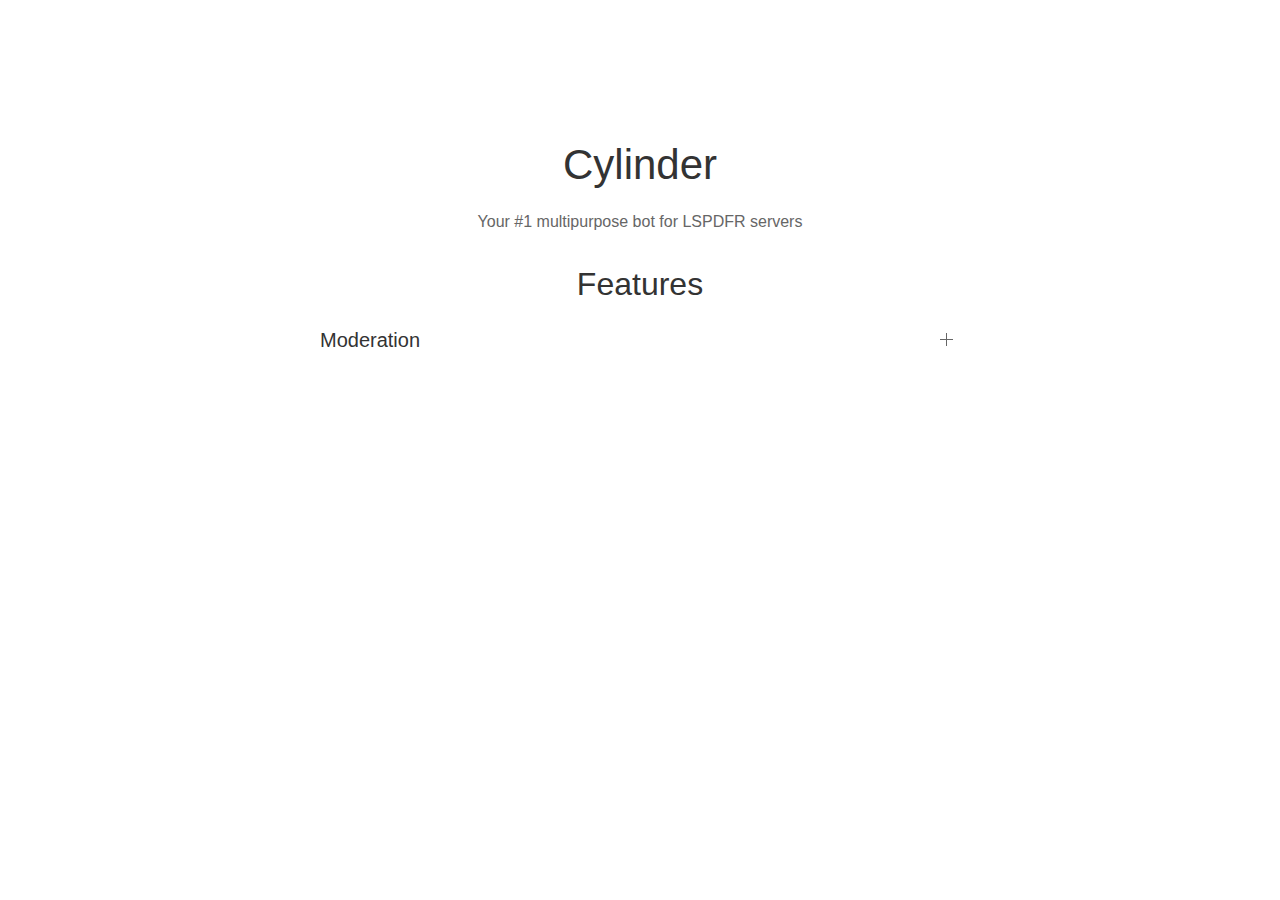
==== index.html @ d8e2f7c5 "Added a features section" ====
<!DOCTYPE html>
<html lang="en">
<head>
    <meta charset="UTF-8">
    <meta http-equiv="X-UA-Compatible" content="IE=edge">
    <meta name="viewport" content="width=device-width, initial-scale=1.0">
    <title>Cylinder | Your #1 multipurpose bot for LSPDFR servers</title>
    <link rel="stylesheet" href="css/uikit.min.css" />
    <script src="js/uikit.min.js"></script>
    <script src="js/uikit-icons.min.js"></script>
</head>
<body>
    <h1 align="center" class="uk-margin-xlarge-top">Cylinder</h1>
    <p align="center">Your #1 multipurpose bot for LSPDFR servers</p>

    <div style="width: 50%; margin: auto; padding: 10px">
        <h2 align="center">Features</h2>
        <ul uk-accordion>
            <li>
                <a class="uk-accordion-title" href="#">Moderation</a>
                <div class="uk-accordion-content">
                    <ul>
                        <li></li>
                    </ul>
                </div>
            </li>
        </ul>
    </div>
    
</body>
</html>
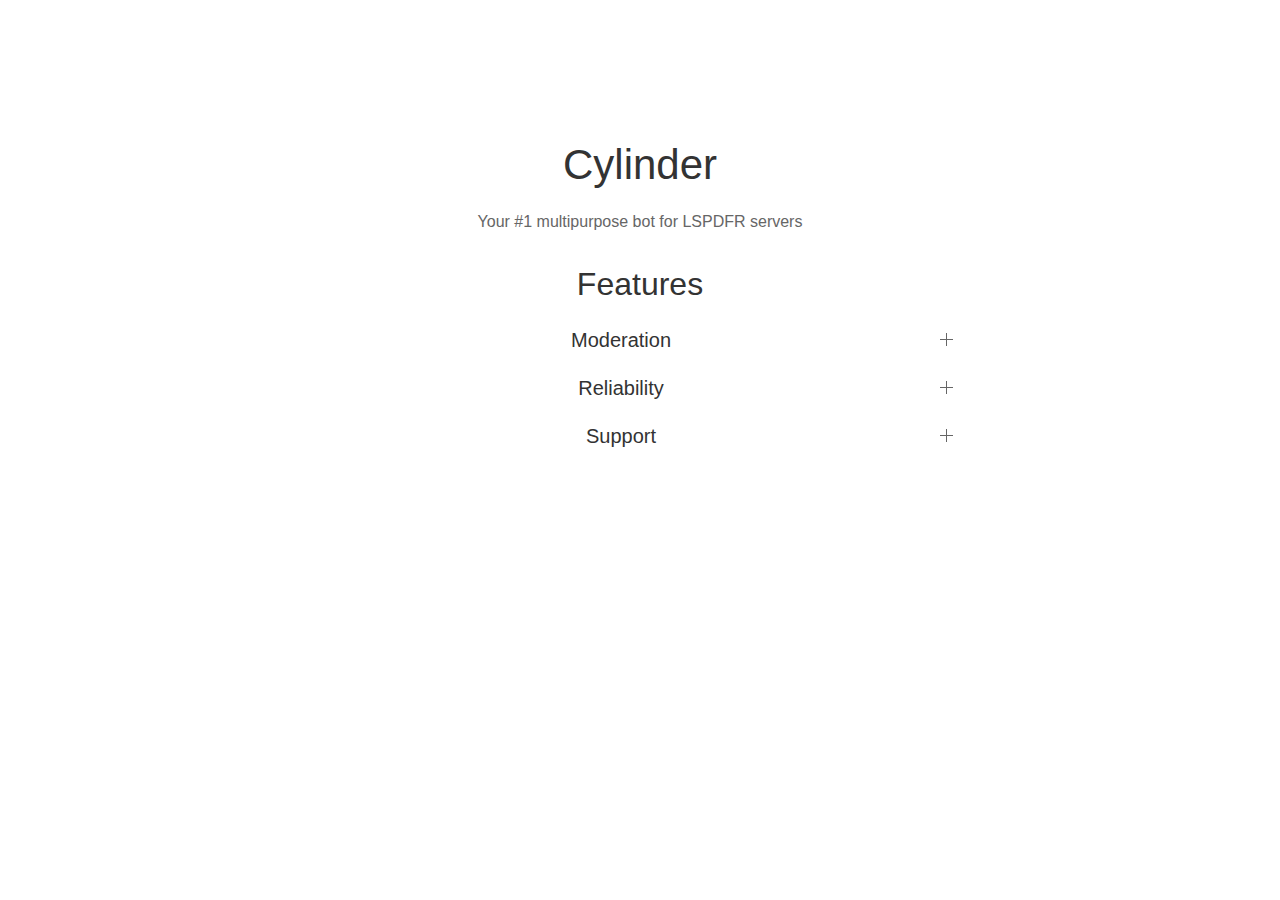
==== commit 22120934: "Added 2 new sections under features" ====
--- a/index.html
+++ b/index.html
@@ -17,10 +17,35 @@
         <h2 align="center">Features</h2>
         <ul uk-accordion>
             <li>
-                <a class="uk-accordion-title" href="#">Moderation</a>
+                <a class="uk-accordion-title" href="#" align="center">Moderation</a>
                 <div class="uk-accordion-content">
                     <ul>
-                        <li></li>
+                        <li>Send MoveMessages &#169;</li>
+                        <li>Add Notes</li>
+                        <li>Give Warnings</li>
+                        <li>Get User-Info</li>
+                    </ul>
+                </div>
+            </li>
+            <li>
+                <a class="uk-accordion-title" href="#" align="center">Reliability</a>
+                <div class="uk-accordion-content">
+                    <ul>
+                        <li>Clustered system for lower latency</li>
+                        <li>Fast VPS</li>
+                        <li>Proffesional Staff team</li>
+                        <li>99.9% Uptime</li>
+                    </ul>
+                </div>
+            </li>
+            <li>
+                <a class="uk-accordion-title" href="#" align="center">Support</a>
+                <div class="uk-accordion-content">
+                    <ul>
+                        <li>Ticketing system</li>
+                        <li>NameBadge &#169;</li>
+                        <li>Log manager</li>
+                        <li>Support Team statistics</li>
                     </ul>
                 </div>
             </li>
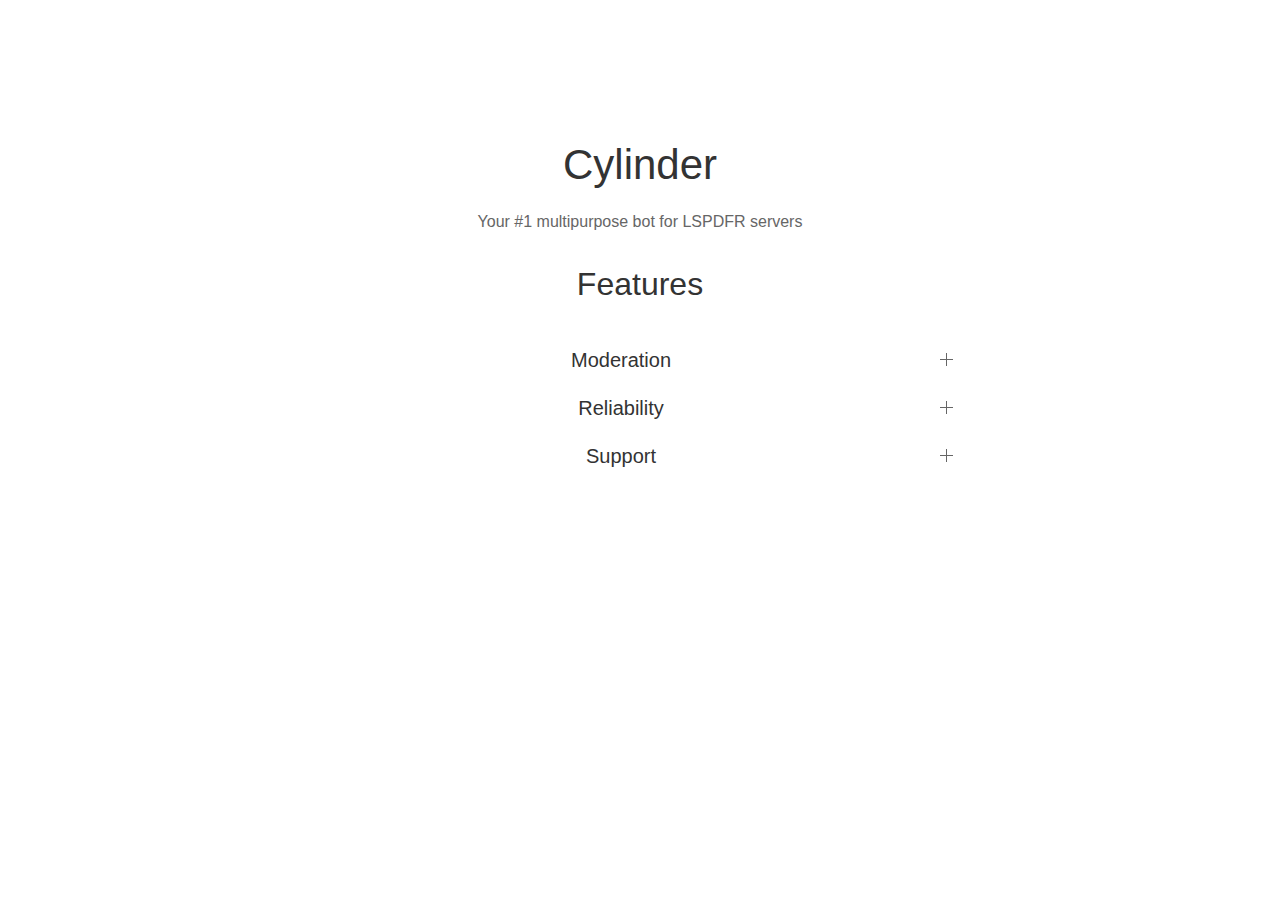
==== commit f15d86fa: "Attempted to fix weird centering of UK" ====
--- a/index.html
+++ b/index.html
@@ -10,14 +10,14 @@
     <script src="js/uikit-icons.min.js"></script>
 </head>
 <body>
-    <h1 align="center" class="uk-margin-xlarge-top">Cylinder</h1>
-    <p align="center">Your #1 multipurpose bot for LSPDFR servers</p>
+    <h1 style="text-align: center;" class="uk-margin-xlarge-top">Cylinder</h1>
+    <p style="text-align: center;">Your #1 multipurpose bot for LSPDFR servers</p>
 
     <div style="width: 50%; margin: auto; padding: 10px">
-        <h2 align="center">Features</h2>
-        <ul uk-accordion>
+        <h2 style="text-align: center;">Features</h2>
+        <ul uk-accordion class="uk-margin-medium-top">
             <li>
-                <a class="uk-accordion-title" href="#" align="center">Moderation</a>
+                <a class="uk-accordion-title" href="#" style="text-align: center;">Moderation</a>
                 <div class="uk-accordion-content">
                     <ul>
                         <li>Send MoveMessages &#169;</li>
@@ -28,7 +28,7 @@
                 </div>
             </li>
             <li>
-                <a class="uk-accordion-title" href="#" align="center">Reliability</a>
+                <a class="uk-accordion-title" href="#" style="text-align: center;">Reliability</a>
                 <div class="uk-accordion-content">
                     <ul>
                         <li>Clustered system for lower latency</li>
@@ -39,7 +39,7 @@
                 </div>
             </li>
             <li>
-                <a class="uk-accordion-title" href="#" align="center">Support</a>
+                <a class="uk-accordion-title" href="#" style="text-align: center;">Support</a>
                 <div class="uk-accordion-content">
                     <ul>
                         <li>Ticketing system</li>
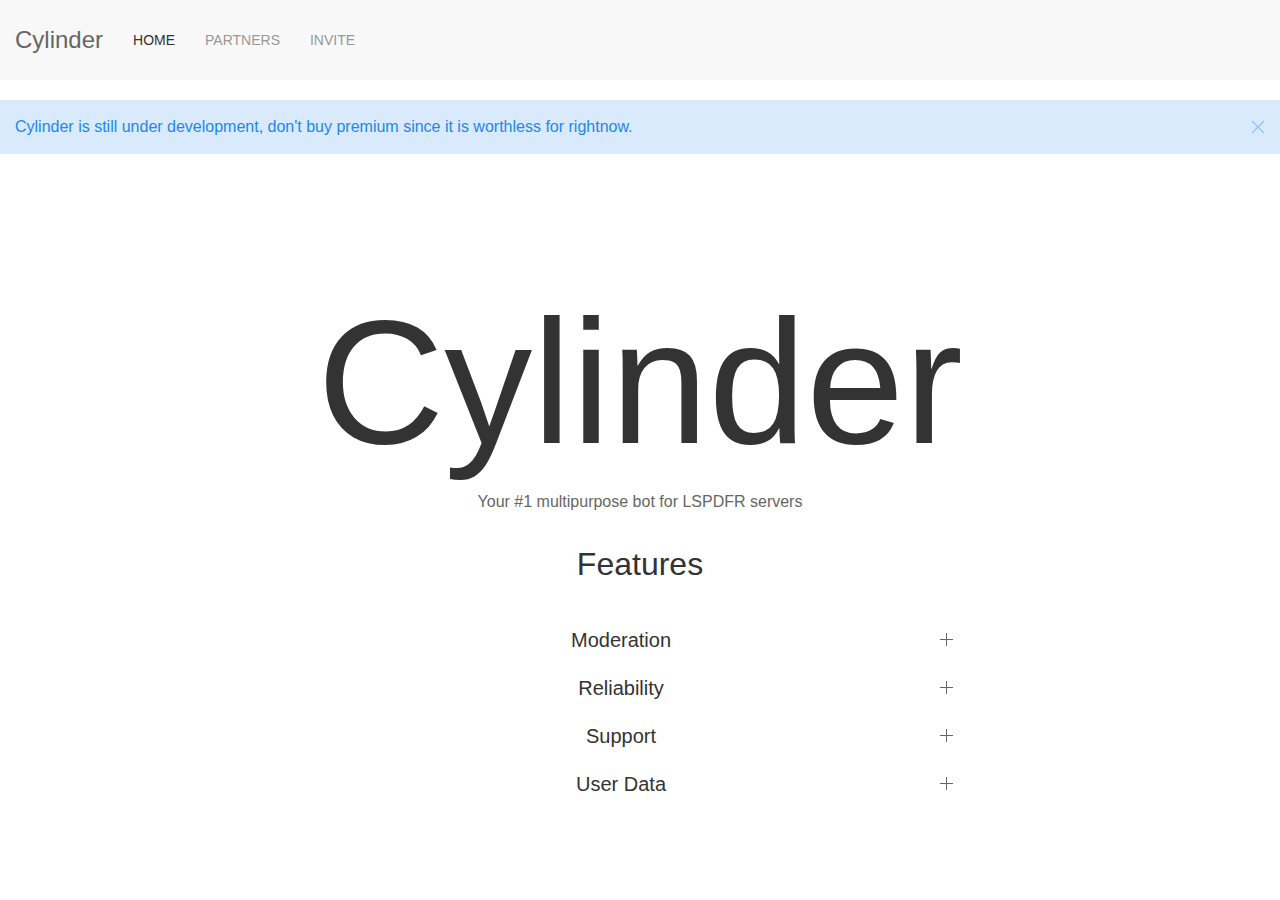
==== commit a93ff315: "Added a navbar and a new section" ====
--- a/index.html
+++ b/index.html
@@ -10,7 +10,32 @@
     <script src="js/uikit-icons.min.js"></script>
 </head>
 <body>
-    <h1 style="text-align: center;" class="uk-margin-xlarge-top">Cylinder</h1>
+    <nav class="uk-navbar-container" uk-navbar>
+
+        <div class="uk-navbar-left">
+            <a class="uk-navbar-item uk-logo">Cylinder</a>
+            <ul class="uk-navbar-nav">
+                <li class="uk-active"><a href="#">Home</a></li>
+                <li>
+                    <a href="#">Partners</a>
+                    <div class="uk-navbar-dropdown">
+                        <ul class="uk-nav uk-navbar-dropdown-nav">
+                            <li><a href="#">Scypter's Modifications</a></li>
+                        </ul>
+                    </div>
+                </li>
+                <li><a href="#">Invite</a></li>
+            </ul>
+    
+        </div>
+    
+    </nav>
+
+    <div class="uk-alert-primary" uk-alert>
+        <a class="uk-alert-close" uk-close></a>
+        <p>Cylinder is still under development, don't buy premium since it is worthless for rightnow.</p>
+    </div>
+    <h1 style="text-align: center;" class="uk-margin-xlarge-top uk-heading-2xlarge">Cylinder</h1>
     <p style="text-align: center;">Your #1 multipurpose bot for LSPDFR servers</p>
 
     <div style="width: 50%; margin: auto; padding: 10px">
@@ -43,9 +68,20 @@
                 <div class="uk-accordion-content">
                     <ul>
                         <li>Ticketing system</li>
-                        <li>NameBadge &#169;</li>
+                        <li>HelpDesk System</li>
                         <li>Log manager</li>
                         <li>Support Team statistics</li>
+                    </ul>
+                </div>
+            </li>
+            <li>
+                <a class="uk-accordion-title" href="#" style="text-align: center;">User Data</a>
+                <div class="uk-accordion-content">
+                    <ul>
+                        <li>Username and name history</li>
+                        <li>NameBadge &#169;</li>
+                        <li>Name censoring</li>
+                        <li>Total messages send</li>
                     </ul>
                 </div>
             </li>
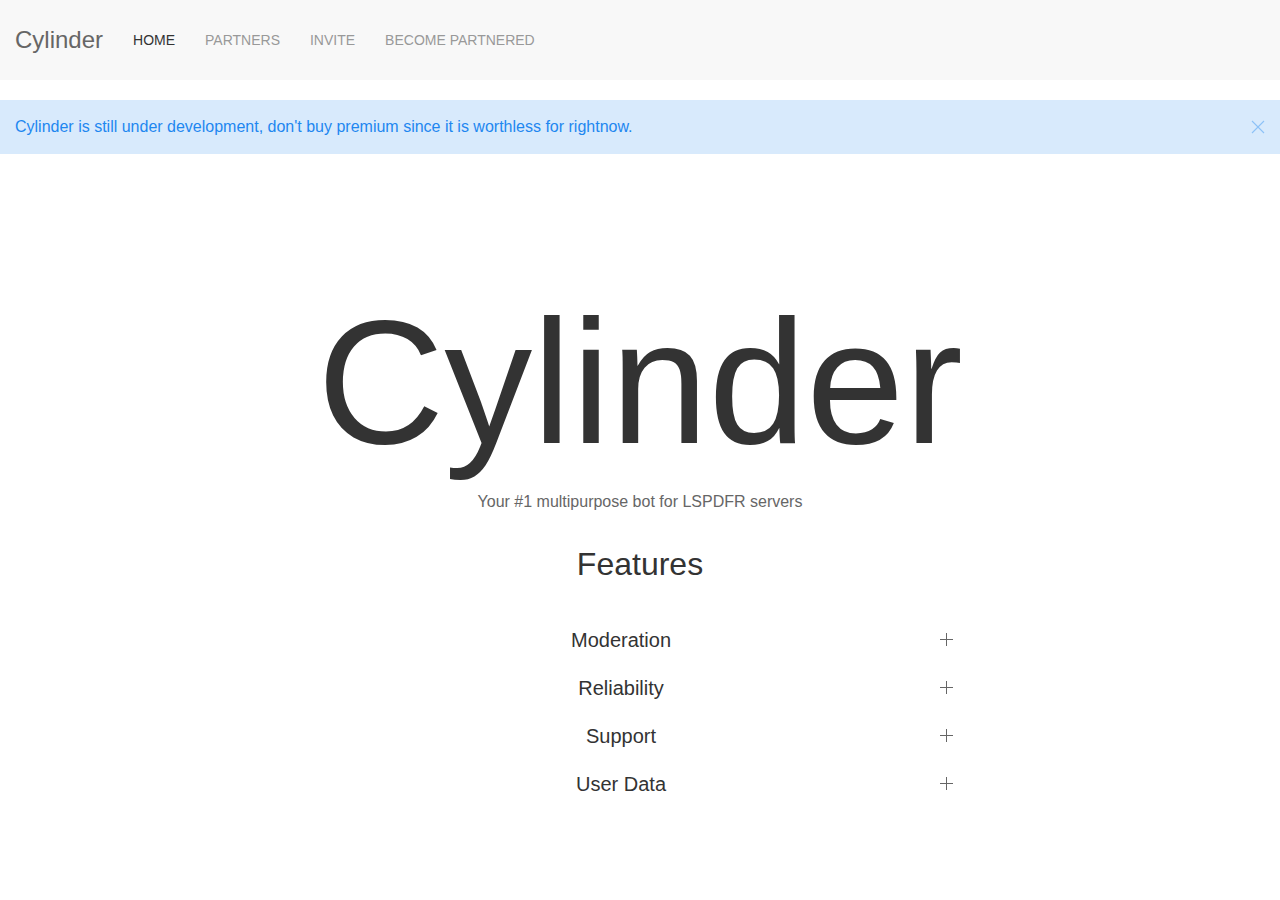
==== commit 8351ac68: "Added a become partnered section and fixed navbars" ====
--- a/index.html
+++ b/index.html
@@ -15,16 +15,17 @@
         <div class="uk-navbar-left">
             <a class="uk-navbar-item uk-logo">Cylinder</a>
             <ul class="uk-navbar-nav">
-                <li class="uk-active"><a href="#">Home</a></li>
+                <li class="uk-active"><a href="index.html">Home</a></li>
                 <li>
                     <a href="#">Partners</a>
                     <div class="uk-navbar-dropdown">
                         <ul class="uk-nav uk-navbar-dropdown-nav">
-                            <li><a href="#">Scypter's Modifications</a></li>
+                            <li><a href="partners/scypter.html">Scypter's Modifications</a></li>
                         </ul>
                     </div>
                 </li>
                 <li><a href="#">Invite</a></li>
+                <li><a href="becomepartner.html">Become Partnered</a></li>
             </ul>
     
         </div>
@@ -71,6 +72,7 @@
                         <li>HelpDesk System</li>
                         <li>Log manager</li>
                         <li>Support Team statistics</li>
+                        <li>Tag system, send premade messages</li>
                     </ul>
                 </div>
             </li>
